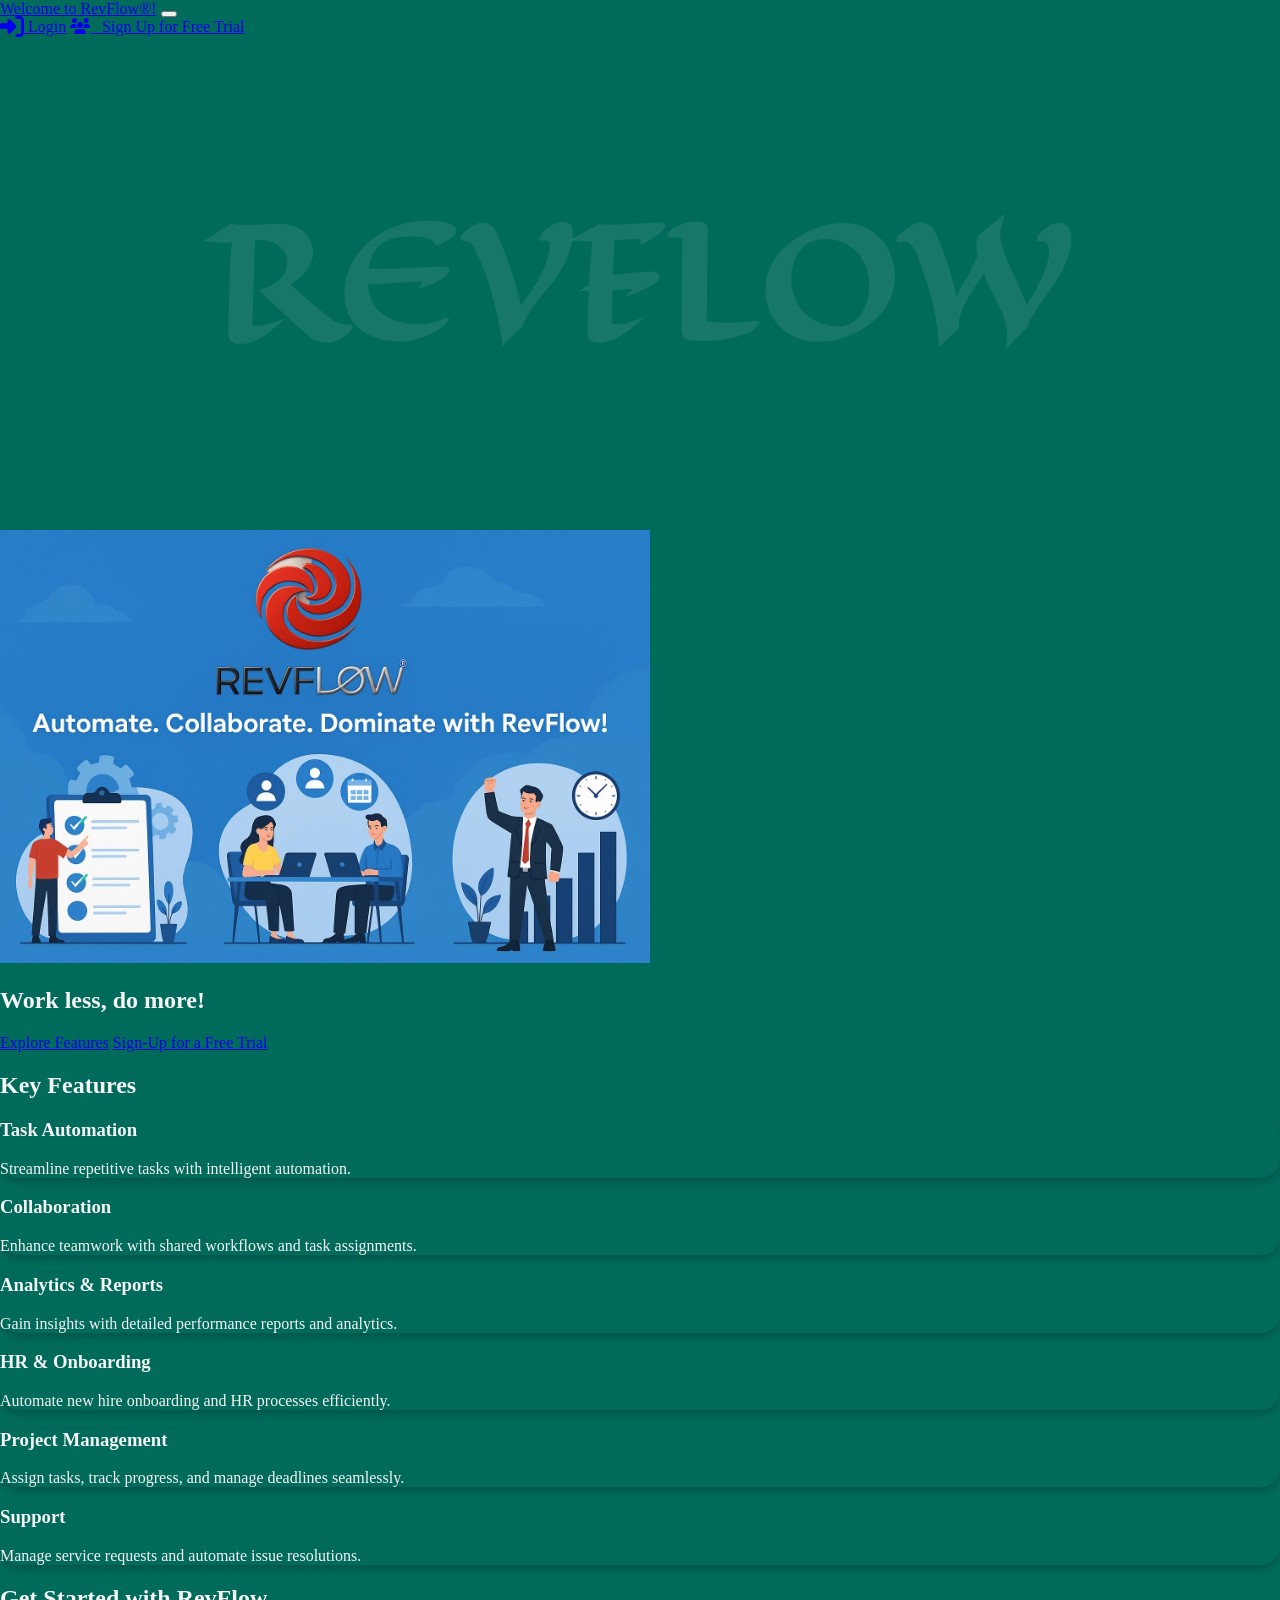
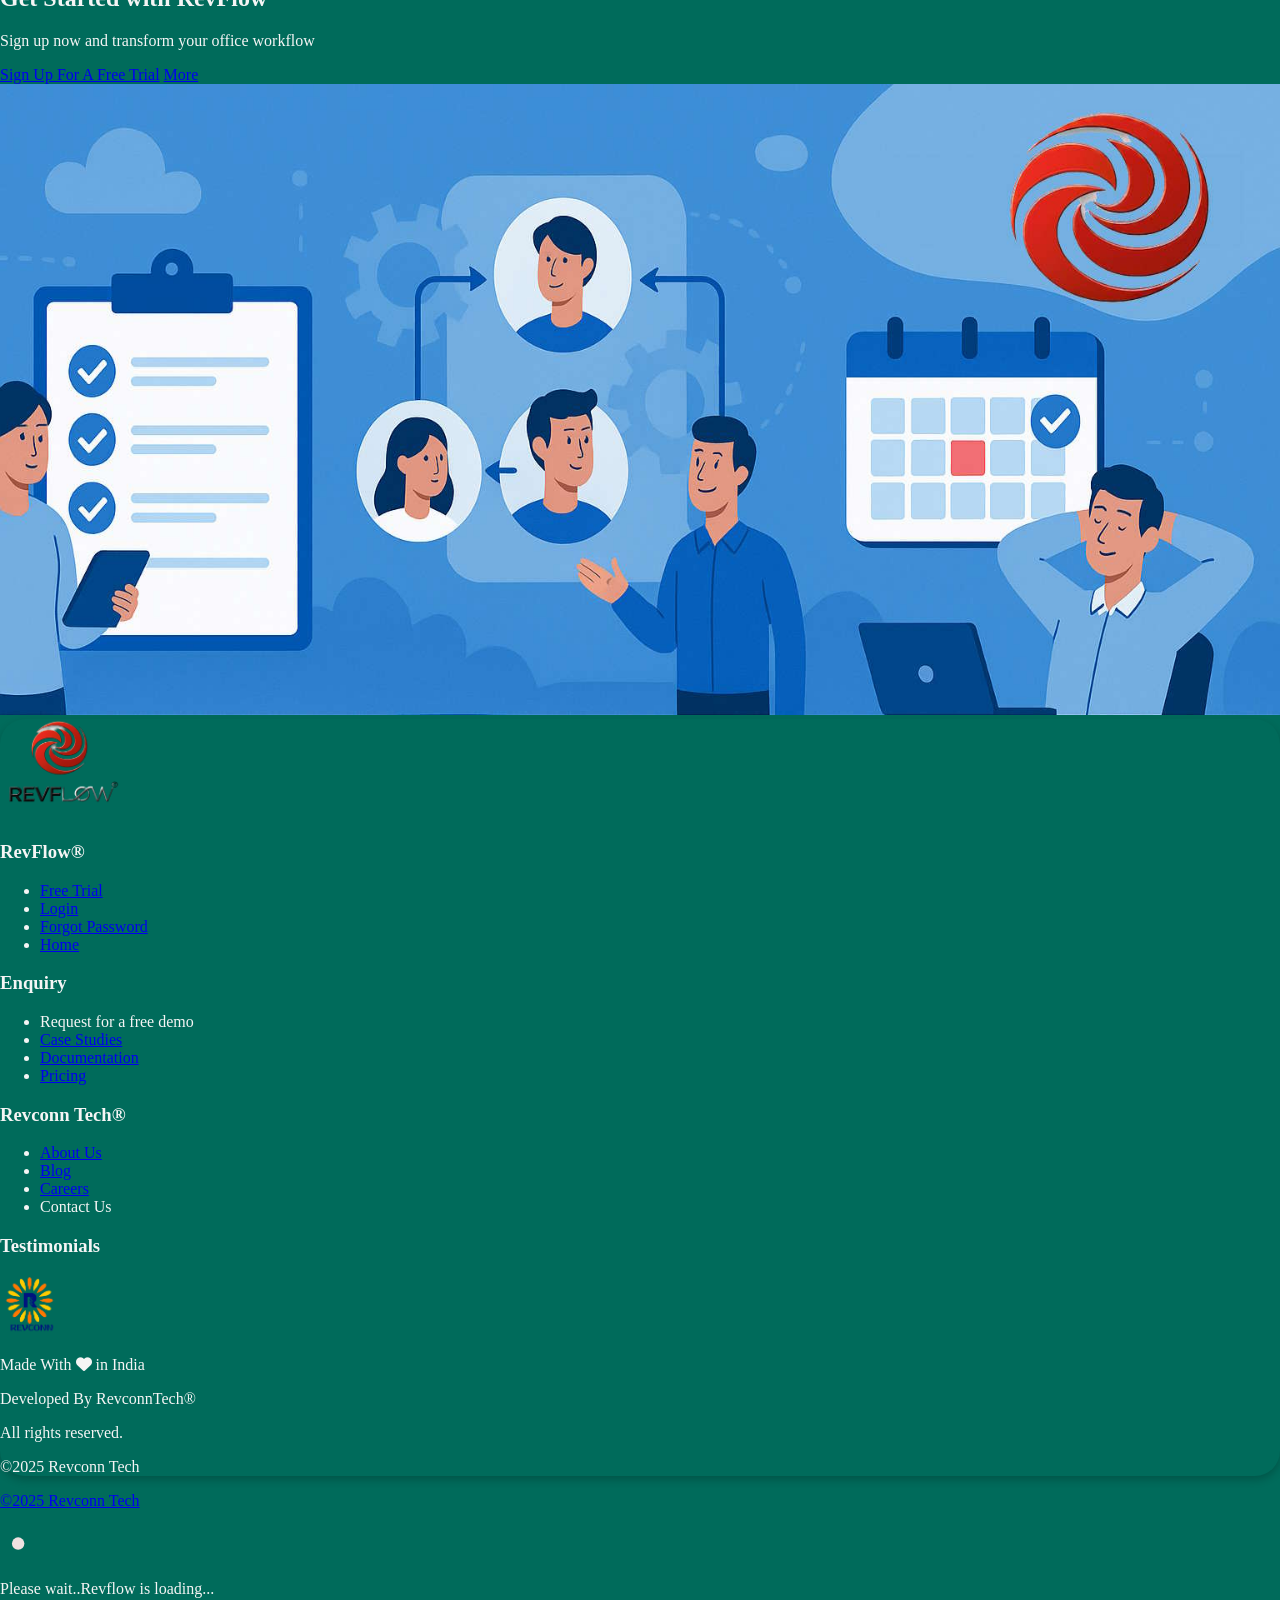
==== revflow.html @ 561bea2a "Add revflow index page" ====
<!DOCTYPE html>
<html lang="en" data-theme="light">
<head>
    <meta charset="UTF-8">
    <meta name="viewport" content="width=device-width, initial-scale=1.0">
    <title>RevFlow - Work less, do more!</title>
    <link rel="icon" href="assets/images/favicon.ico">
    <link href="assets/css/bootstrap.min.css" rel="stylesheet">
    <link rel="stylesheet" href="https://cdnjs.cloudflare.com/ajax/libs/font-awesome/6.7.2/css/all.min.css">
    <link rel="preconnect" href="https://fonts.googleapis.com">
    <link rel="preconnect" href="https://fonts.gstatic.com" crossorigin>
    <link href="https://fonts.googleapis.com/css2?family=Eagle+Lake&family=Quicksand:wght@300..700&display=swap" rel="stylesheet">
    <script src="/static/js/htmx.min.js"></script>
    <meta name="title" content="RevFlow®">
    <meta property="og:title" content="RevFlow®"/>
    <meta property="og:image" itemprop="image" content="https://www.revconntech.site/assets/images/logo_png.png" />
    <meta name="description" content="Automate. Collaborate. Dominate with RevFlow!®">
    <meta name="keywords" content="RevFlow, Automation, Collaboration, Workflow, Management, Software, Task Management, Project Management">
    <meta name="author" content="Revconn Tech">
    <!-- <link rel="manifest" href="/static/manifest.json"> -->
    <link rel="apple-touch-icon" href="assets/images/apple-touch-icon.png">

<style>
body {
    margin: 0;
    padding: 0;
    min-height: 90vh;
    background-color: #006B5B;
    color: whitesmoke;
}
.text-container h1 {
    font-family: eagle lake;
    font-size: 150px;
    color: rgba(225,225,225, .1);
    background-image: url("https://media.giphy.com/media/FE0WTM8BG754I/giphy.gif");
    background-repeat: repeat-x;
    background-position: bottom;
    background-size: cover;
    -webkit-background-clip: text;
    animation: animate 15s linear infinite;
    text-align: center;
    text-transform: uppercase;
    font-weight: 900;
}
@keyframes animate {
    0% { background-position: left 0px top 10px; }
    40% { background-position: left 800px top 10px; }
}
#title { display: none; visibility: hidden; }
#ff-compose .ff-powered-img, .ff-watermark { visibility: hidden; }
#ff-compose button {
    background: #149ddd;
    border: 0;
    padding: 10px 24px;
    color: #ffffff;
    transition: 0.4s;
    border-radius: 4px;
    align-self: center;
}
.card,#Footer{
    background: #006B5B;
    border-radius: 20px;
    border: 0;
    box-shadow: 0 4px 8px rgba(0,0,0,0.2);
}

</style>
</head>

<body>
<nav class="navbar navbar-expand-lg navbar-dark bg-dark fixed-top">
    <div class="container-fluid">
        <a class="navbar-brand" href="/">Welcome to RevFlow®!</a>
        <button class="navbar-toggler" type="button" data-bs-toggle="collapse" data-bs-target="#navbarBasic">
            <span class="navbar-toggler-icon"></span>
        </button>
        <div class="collapse navbar-collapse" id="navbarBasic">
            <div class="navbar-nav ml-auto">
                <a class="btn btn-warning me-2 dynamic-link" href="/accounts/login/">
                    <i class="fas fa-sign-in-alt fa-xl"></i>&nbsp;Login</a>
                <a class="btn btn-light dynamic-link" href="/accounts/sign-up-for-trial/register-email">
                    <i class="fas fa-users"></i> &nbsp; Sign Up for Free Trial</a>
            </div>
        </div>
    </div>
</nav>

<div class="text-center mt-5 pt-4">
    <p id="title" class="badge bg-primary fs-5 rounded-pill mt-4">Work less, do more!</p>
</div>

<section class="text-center py-5">
    <div class="text-container">
        <h1>RevFlow</h1>
        <img class="rounded-5" src="assets/images/revflow-banner-3.jpg" alt="RevFlow" width="650px"/>
        <h2 class="h4 mt-4 text-light">Work less, do more!</h2>
        <a href="#features" class="btn btn-warning btn-lg m-2">Explore Features</a>
        <a href="/accounts/sign-up-for-trial/register-email" class="btn btn-light btn-lg m-2">Sign-Up for a Free Trial</a>
    </div>
</section>

<section id="features" class="text-center py-5">
    <div class="container">
        <h2 class="text-warning mb-4">Key Features</h2>
        <div class="row">
            <div class="col-md-4 mb-4">
                <div class="card h-100">
                    <div class="card-body">
                        <h3 class="h5">Task Automation</h3>
                        <p>Streamline repetitive tasks with intelligent automation.</p>
                    </div>
                </div>
            </div>
            <div class="col-md-4 mb-4">
                <div class="card h-100">
                    <div class="card-body">
                        <h3 class="h5">Collaboration</h3>
                        <p>Enhance teamwork with shared workflows and task assignments.</p>
                    </div>
                </div>
            </div>
            <div class="col-md-4 mb-4">
                <div class="card h-100">
                    <div class="card-body">
                        <h3 class="h5">Analytics & Reports</h3>
                        <p>Gain insights with detailed performance reports and analytics.</p>
                    </div>
                </div>
            </div>
            <div class="col-md-4 mb-4">
                <div class="card h-100">
                    <div class="card-body">
                        <h3 class="h5">HR & Onboarding</h3>
                        <p>Automate new hire onboarding and HR processes efficiently.</p>
                    </div>
                </div>
            </div>
            <div class="col-md-4 mb-4">
                <div class="card h-100">
                    <div class="card-body">
                        <h3 class="h5">Project Management</h3>
                        <p>Assign tasks, track progress, and manage deadlines seamlessly.</p>
                    </div>
                </div>
            </div>
            <div class="col-md-4 mb-4">
                <div class="card h-100">
                    <div class="card-body">
                        <h3 class="h5">Support</h3>
                        <p>Manage service requests and automate issue resolutions.</p>
                    </div>
                </div>
            </div>
        </div>
        <div class="mt-5">
            <h2 class="text-warning">Get Started with RevFlow</h2>
            <p class="text-light">Sign up now and transform your office workflow</p>
            <a href="/accounts/sign-up-for-trial/register-email" class="btn btn-warning btn-lg m-2">Sign Up For A Free Trial</a>
            <a href="#Footer" class="btn btn-light btn-lg m-2">More</a>
        </div>
    </div>
</section>

<section>
    <div class="text-center">
        <img src="assets/images/revflow-banner-5.jpg" alt="RevFlow" width="100%"/>
    </div>
</section>

<section class="py-5 text-light" style="border-radius: 25px;" id="Footer">
    <div class="container">
        <div class="row">
            <div class="col text-center mb-4">
                <a href="/"><img src="assets/images/logo_png.png" alt="RevFlow" width="120px"/></a>
            </div>
            <div class="col">
                <h3 class="text-warning mb-3">RevFlow®</h3>
                <ul class="list-unstyled">
                    <li><a class="text-light" href="/accounts/sign-up-for-trial/register-email">Free Trial</a></li>
                    <li><a class="text-light" href="/accounts/login/">Login</a></li>
                    <li><a class="text-light" href="/accounts/password_reset/">Forgot Password</a></li>
                    <li><a class="text-light" href="/">Home</a></li>
                </ul>
            </div>
            <div class="col">
                <h3 class="text-warning mb-3">Enquiry</h3>
                <ul class="list-unstyled">
                    <li><a class="text-light" hx-get="/contact-us/" hx-indicator="#indicator" hx-target="#detailsModal">Request for a free demo</a></li>
                    <li><a class="text-light" href="#Footer">Case Studies</a></li>
                    <li><a class="text-light" href="#Footer">Documentation</a></li>
                    <li><a class="text-light" href="/pricing/">Pricing</a></li>
                </ul>
            </div>
            <div class="col">
                <h3 class="text-warning mb-3">Revconn Tech®</h3>
                <ul class="list-unstyled">
                    <li><a class="text-light" href="/">About Us</a></li>
                    <li><a class="text-light" href="#Footer">Blog</a></li>
                    <li><a class="text-light" href="#Footer">Careers</a></li>
                    <li><a class="text-light dynamic-htmx-get" hx-get="/contact-us/" hx-target="#detailsModal" hx-indicator="#indicator">Contact Us</a></li>
                </ul>
            </div>
            <div class="col">
                <h3 class="text-warning mb-3">Testimonials</h3>
            </div>
        </div>
        <div class="text-center mt-4">
            <img src="assets/images/logo.png" alt="Revconn Tech" width="60px"/>
            <p>Made With <i class="fa fa-heart"></i> in India</p>
            <p>Developed By RevconnTech®</p>
            <p>All rights reserved.</p>
            <p>©2025 Revconn Tech</p>
        </div>
    </div>
</section>

<footer class="text-center mt-4">
    <p><a class="badge bg-light" href="https://www.revconntech.site">©2025 Revconn Tech</a></p>
</footer>

<script src="https://cdn.jsdelivr.net/npm/bootstrap@5.3.2/dist/js/bootstrap.bundle.min.js"></script>
<script src="/static/js/base.js"></script>

<!-- Spinner Loader -->
<div class="modal fade show d-block text-center" id="indicator" tabindex="-1">
    <div class="modal-dialog modal-dialog-centered">
        <div class="modal-content bg-transparent border-0">
            <div class="modal-body">
                <img src="assets/images/spinner1.svg" alt="Loading...">
                <p class="text-white">Please wait..Revflow is loading...</p>
            </div>
        </div>
    </div>
</div>

<!-- Details Modal -->
<div class="modal fade" id="detailsModal" tabindex="-1"></div>

<script>
const baseUrl = "https://subtle-chiquia-revconntech-75de097e.koyeb.app";    

document.querySelectorAll('.dynamic-link').forEach(link => {
    const path = link.getAttribute('href');
    link.href = baseUrl + path;
});
document.querySelectorAll('.dynamic-htmx-get').forEach(link => {
    const path = link.getAttribute('hx-get');
    link.setAttribute('hx-get', baseUrl + path);
});
window.addEventListener('load', () => {
    indicator.classList.remove('show');
});
window.addEventListener('beforeunload', () => {
    indicator.classList.add('show');
});
</script>
<script src="/assets/js/bootstrap.min.js"></script>
</body>
</html>
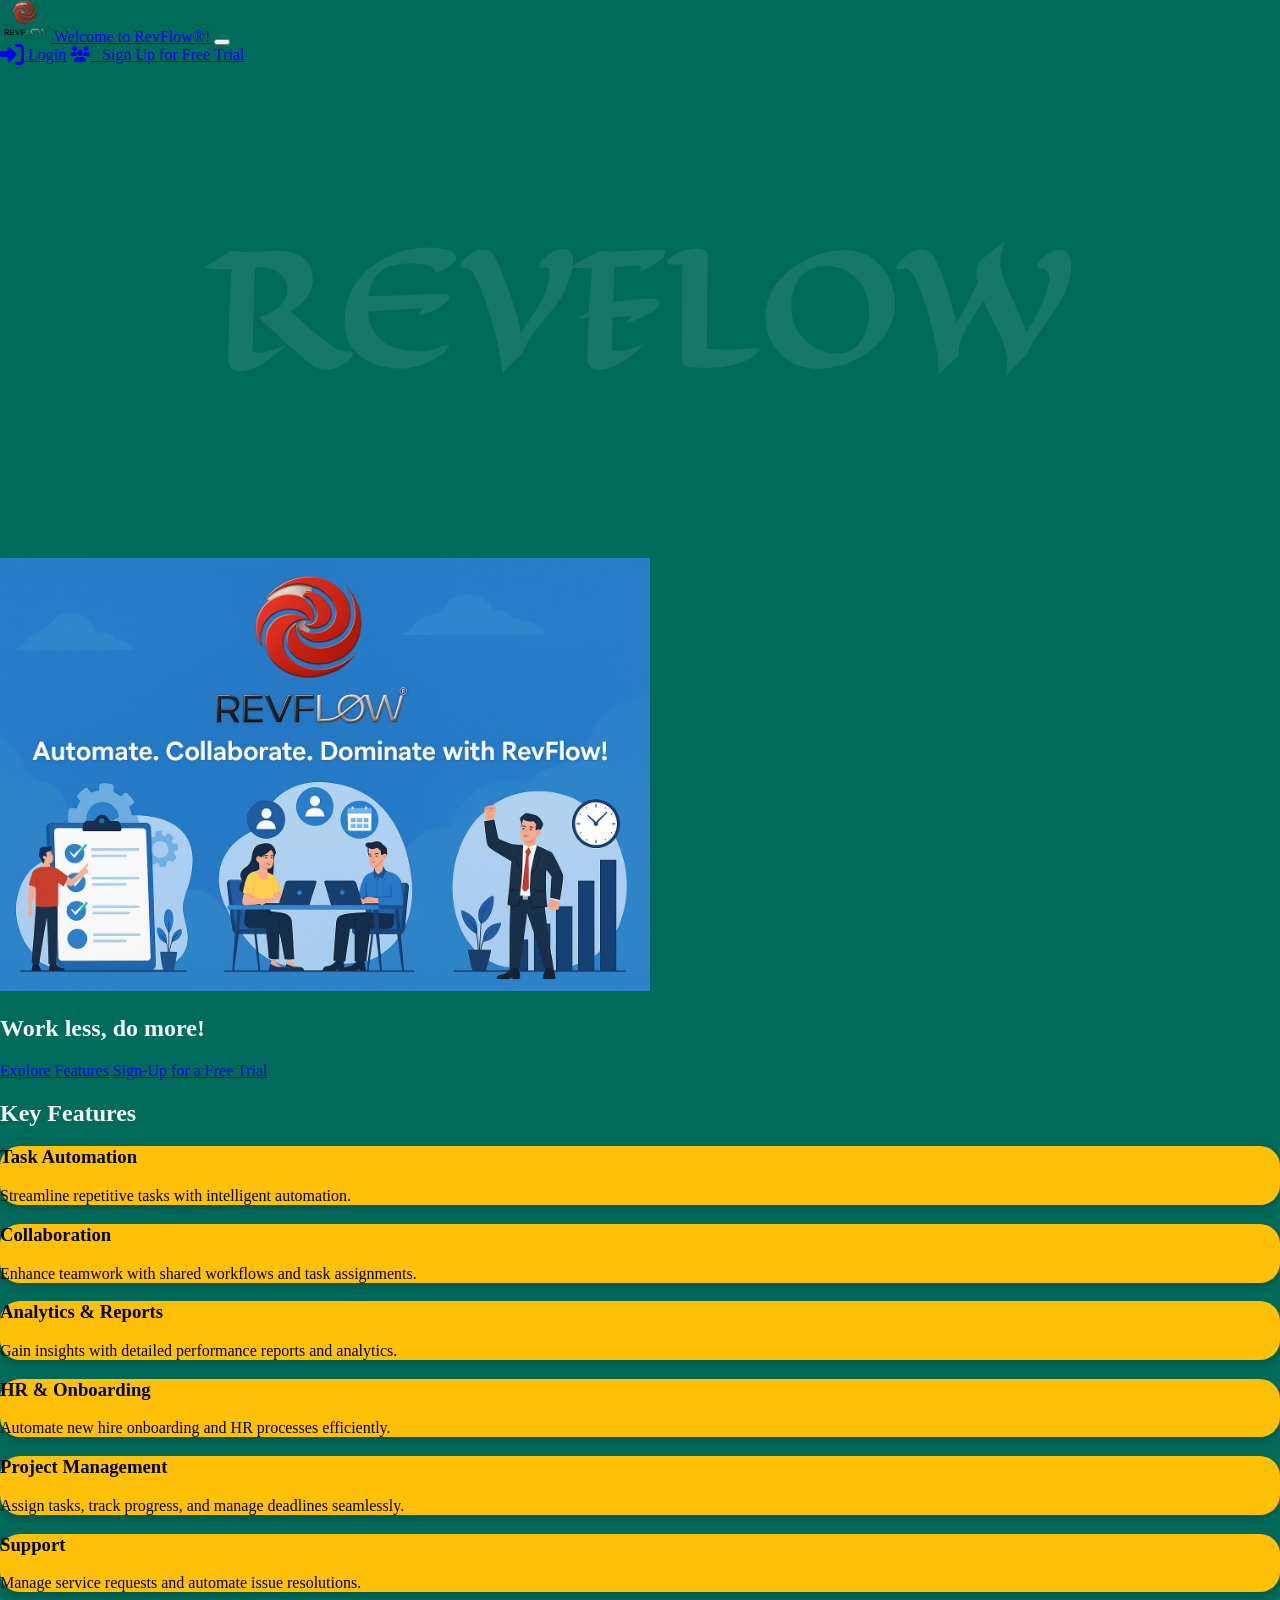
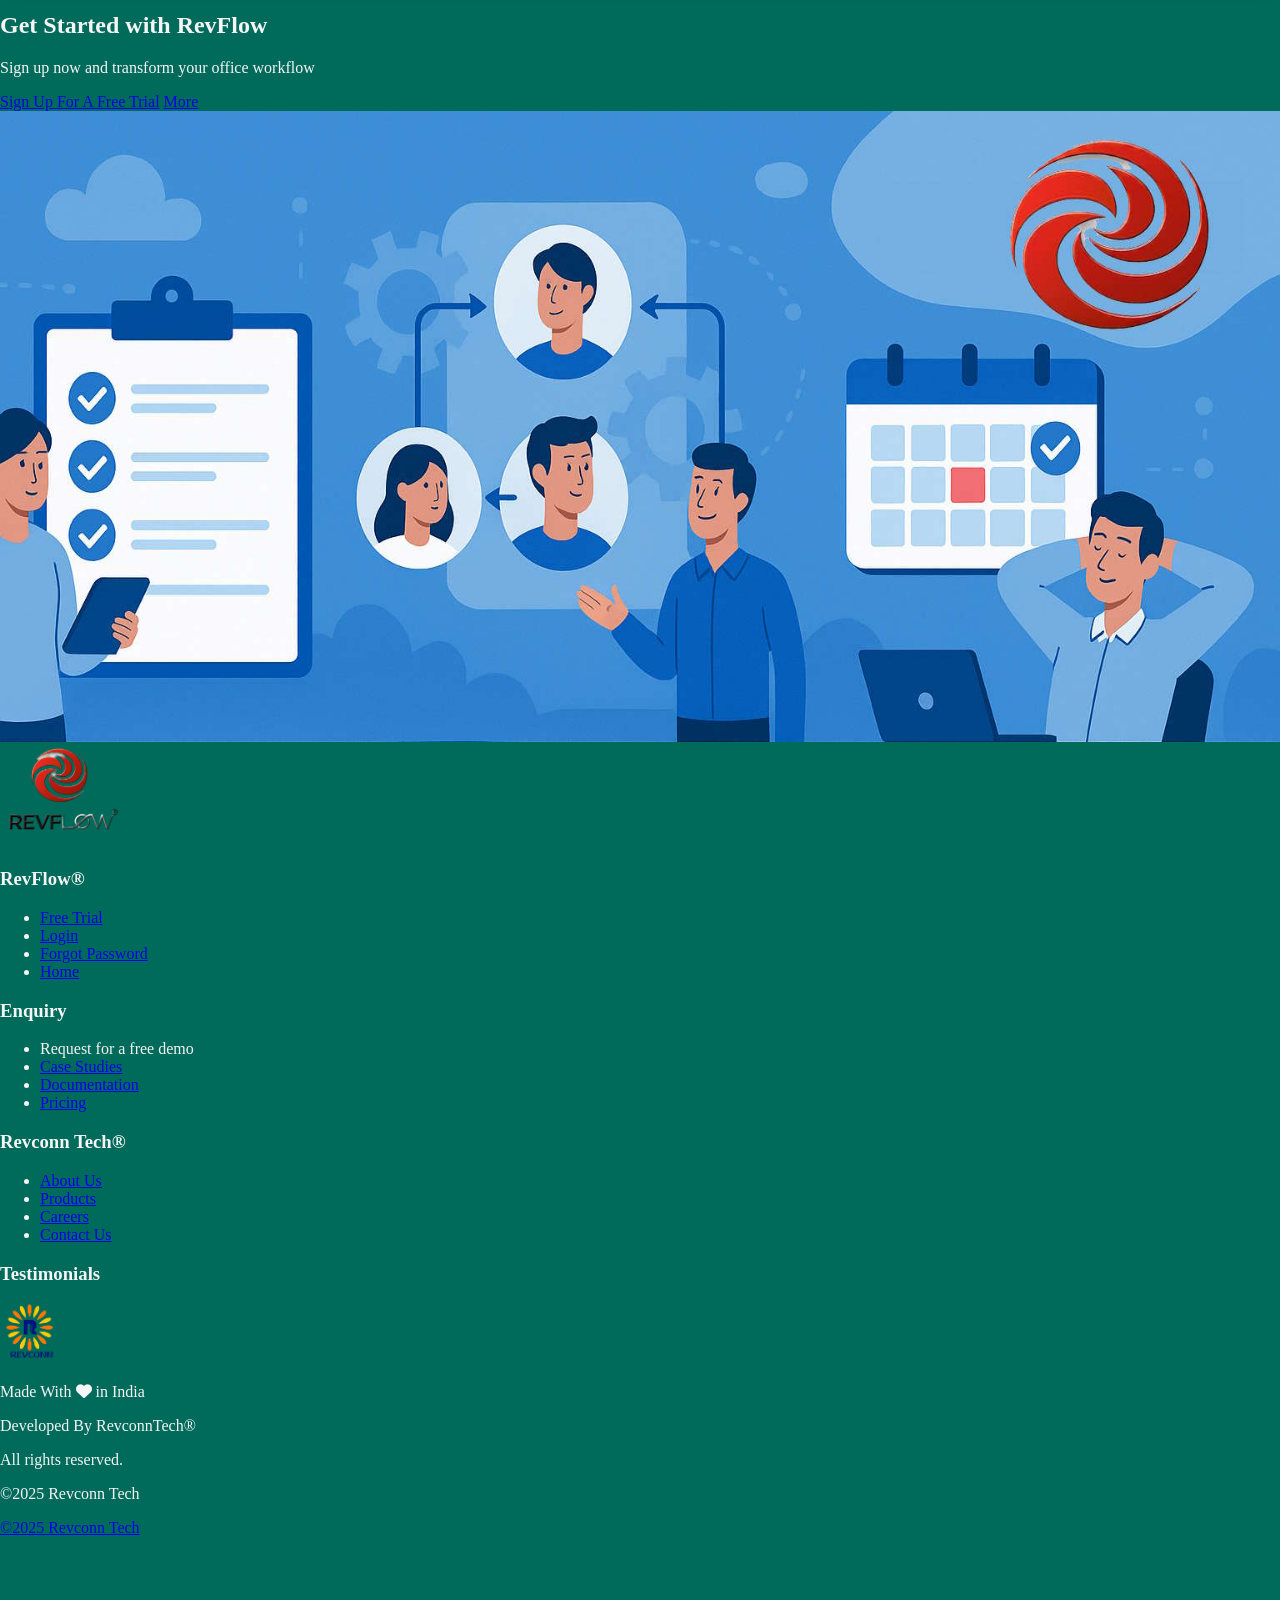
==== commit ddeebafb: "add dynamic base url to revflow js" ====
--- a/revflow.html
+++ b/revflow.html
@@ -10,7 +10,7 @@
     <link rel="preconnect" href="https://fonts.googleapis.com">
     <link rel="preconnect" href="https://fonts.gstatic.com" crossorigin>
     <link href="https://fonts.googleapis.com/css2?family=Eagle+Lake&family=Quicksand:wght@300..700&display=swap" rel="stylesheet">
-    <script src="/static/js/htmx.min.js"></script>
+    <script src="assets/js/htmx.min.js"></script>
     <meta name="title" content="RevFlow®">
     <meta property="og:title" content="RevFlow®"/>
     <meta property="og:image" itemprop="image" content="https://www.revconntech.site/assets/images/logo_png.png" />
@@ -57,8 +57,9 @@
     border-radius: 4px;
     align-self: center;
 }
-.card,#Footer{
-    background: #006B5B;
+.card{
+    background: #ffc107;
+    color: black;
     border-radius: 20px;
     border: 0;
     box-shadow: 0 4px 8px rgba(0,0,0,0.2);
@@ -70,15 +71,16 @@
 <body>
 <nav class="navbar navbar-expand-lg navbar-dark bg-dark fixed-top">
     <div class="container-fluid">
-        <a class="navbar-brand" href="/">Welcome to RevFlow®!</a>
+        <a class="navbar-brand revflow-home" href="index.html"><img src="assets/images/logo_png.png" alt="RevFlow" width="50px" class="me-2"/>
+        Welcome to RevFlow®!</a>
         <button class="navbar-toggler" type="button" data-bs-toggle="collapse" data-bs-target="#navbarBasic">
             <span class="navbar-toggler-icon"></span>
         </button>
         <div class="collapse navbar-collapse" id="navbarBasic">
             <div class="navbar-nav ml-auto">
-                <a class="btn btn-warning me-2 dynamic-link" href="/accounts/login/">
+                <a class="btn btn-warning me-2 dynamic-link mx-2" href="/accounts/login/">
                     <i class="fas fa-sign-in-alt fa-xl"></i>&nbsp;Login</a>
-                <a class="btn btn-light dynamic-link" href="/accounts/sign-up-for-trial/register-email">
+                <a class="btn btn-light dynamic-link mx-2" href="/accounts/sign-up-for-trial/register-email">
                     <i class="fas fa-users"></i> &nbsp; Sign Up for Free Trial</a>
             </div>
         </div>
@@ -95,7 +97,7 @@
         <img class="rounded-5" src="assets/images/revflow-banner-3.jpg" alt="RevFlow" width="650px"/>
         <h2 class="h4 mt-4 text-light">Work less, do more!</h2>
         <a href="#features" class="btn btn-warning btn-lg m-2">Explore Features</a>
-        <a href="/accounts/sign-up-for-trial/register-email" class="btn btn-light btn-lg m-2">Sign-Up for a Free Trial</a>
+        <a href="/accounts/sign-up-for-trial/register-email" class="btn btn-light btn-lg m-2 dynamic-link">Sign-Up for a Free Trial</a>
     </div>
 </section>
 
@@ -155,7 +157,7 @@
         <div class="mt-5">
             <h2 class="text-warning">Get Started with RevFlow</h2>
             <p class="text-light">Sign up now and transform your office workflow</p>
-            <a href="/accounts/sign-up-for-trial/register-email" class="btn btn-warning btn-lg m-2">Sign Up For A Free Trial</a>
+            <a href="/accounts/sign-up-for-trial/register-email" class="btn btn-warning btn-lg m-2 dynamic-link">Sign Up For A Free Trial</a>
             <a href="#Footer" class="btn btn-light btn-lg m-2">More</a>
         </div>
     </div>
@@ -176,28 +178,28 @@
             <div class="col">
                 <h3 class="text-warning mb-3">RevFlow®</h3>
                 <ul class="list-unstyled">
-                    <li><a class="text-light" href="/accounts/sign-up-for-trial/register-email">Free Trial</a></li>
-                    <li><a class="text-light" href="/accounts/login/">Login</a></li>
-                    <li><a class="text-light" href="/accounts/password_reset/">Forgot Password</a></li>
-                    <li><a class="text-light" href="/">Home</a></li>
+                    <li><a class="text-light dynamic-link" href="/accounts/sign-up-for-trial/register-email">Free Trial</a></li>
+                    <li><a class="text-light dynamic-link" href="/accounts/login/">Login</a></li>
+                    <li><a class="text-light dynamic-link" href="/accounts/password_reset/">Forgot Password</a></li>
+                    <li><a class="text-light revflow-home" href="">Home</a></li>
                 </ul>
             </div>
             <div class="col">
                 <h3 class="text-warning mb-3">Enquiry</h3>
                 <ul class="list-unstyled">
-                    <li><a class="text-light" hx-get="/contact-us/" hx-indicator="#indicator" hx-target="#detailsModal">Request for a free demo</a></li>
+                    <li><a class="text-light dynamic-htmx-get" hx-get="/contact-us/" hx-indicator="#indicator" hx-target="#detailsModal">Request for a free demo</a></li>
                     <li><a class="text-light" href="#Footer">Case Studies</a></li>
                     <li><a class="text-light" href="#Footer">Documentation</a></li>
-                    <li><a class="text-light" href="/pricing/">Pricing</a></li>
+                    <li><a class="text-light dynamic-link" href="/pricing/">Pricing</a></li>
                 </ul>
             </div>
             <div class="col">
                 <h3 class="text-warning mb-3">Revconn Tech®</h3>
                 <ul class="list-unstyled">
-                    <li><a class="text-light" href="/">About Us</a></li>
-                    <li><a class="text-light" href="#Footer">Blog</a></li>
-                    <li><a class="text-light" href="#Footer">Careers</a></li>
-                    <li><a class="text-light dynamic-htmx-get" hx-get="/contact-us/" hx-target="#detailsModal" hx-indicator="#indicator">Contact Us</a></li>
+                    <li><a class="text-light" href="index.html#about">About Us</a></li>
+                    <li><a class="text-light" href="index.html#products">Products</a></li>
+                    <li><a class="text-light" href="index.html#services">Careers</a></li>
+                    <li><a class="text-light" href="index.html#contact-us">Contact Us</a></li>
                 </ul>
             </div>
             <div class="col">
@@ -219,10 +221,10 @@
 </footer>
 
 <script src="https://cdn.jsdelivr.net/npm/bootstrap@5.3.2/dist/js/bootstrap.bundle.min.js"></script>
-<script src="/static/js/base.js"></script>
+<!-- <script src="/static/js/base.js"></script> -->
 
 <!-- Spinner Loader -->
-<div class="modal fade show d-block text-center" id="indicator" tabindex="-1">
+<div class="modal fade show d-block text-center" id="indicator" tabindex="100">
     <div class="modal-dialog modal-dialog-centered">
         <div class="modal-content bg-transparent border-0">
             <div class="modal-body">
@@ -234,7 +236,7 @@
 </div>
 
 <!-- Details Modal -->
-<div class="modal fade" id="detailsModal" tabindex="-1"></div>
+<div class="modal fade" id="detailsModal" tabindex="200"></div>
 
 <script>
 const baseUrl = "https://subtle-chiquia-revconntech-75de097e.koyeb.app";    
@@ -243,17 +245,18 @@
     const path = link.getAttribute('href');
     link.href = baseUrl + path;
 });
-document.querySelectorAll('.dynamic-htmx-get').forEach(link => {
-    const path = link.getAttribute('hx-get');
-    link.setAttribute('hx-get', baseUrl + path);
+document.querySelectorAll('.revflow-home').forEach(link => {
+    link.href = baseUrl;
 });
 window.addEventListener('load', () => {
     indicator.classList.remove('show');
+    indicator.style.visibility = 'hidden';
 });
 window.addEventListener('beforeunload', () => {
     indicator.classList.add('show');
+    indicator.style.visibility = 'visible';
 });
 </script>
-<script src="/assets/js/bootstrap.min.js"></script>
+<script src="assets/js/bootstrap.min.js"></script>
 </body>
 </html>
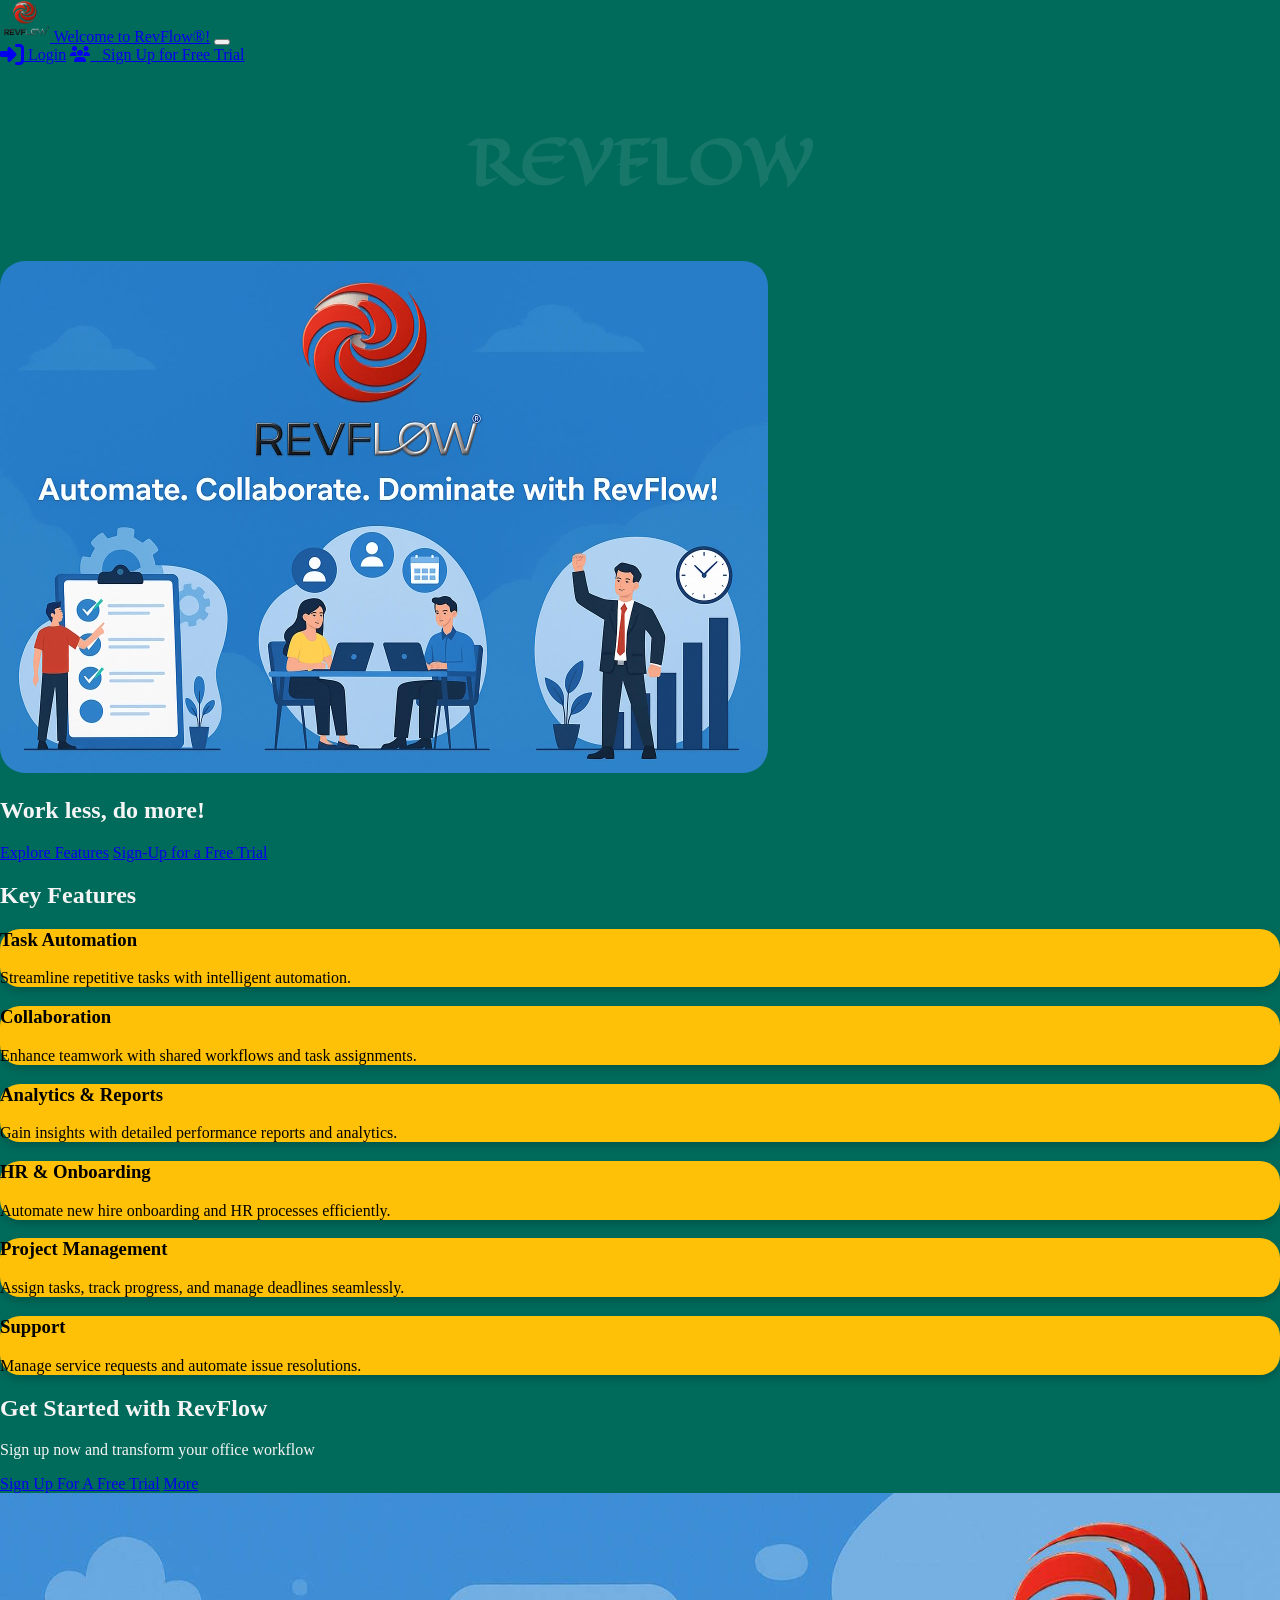
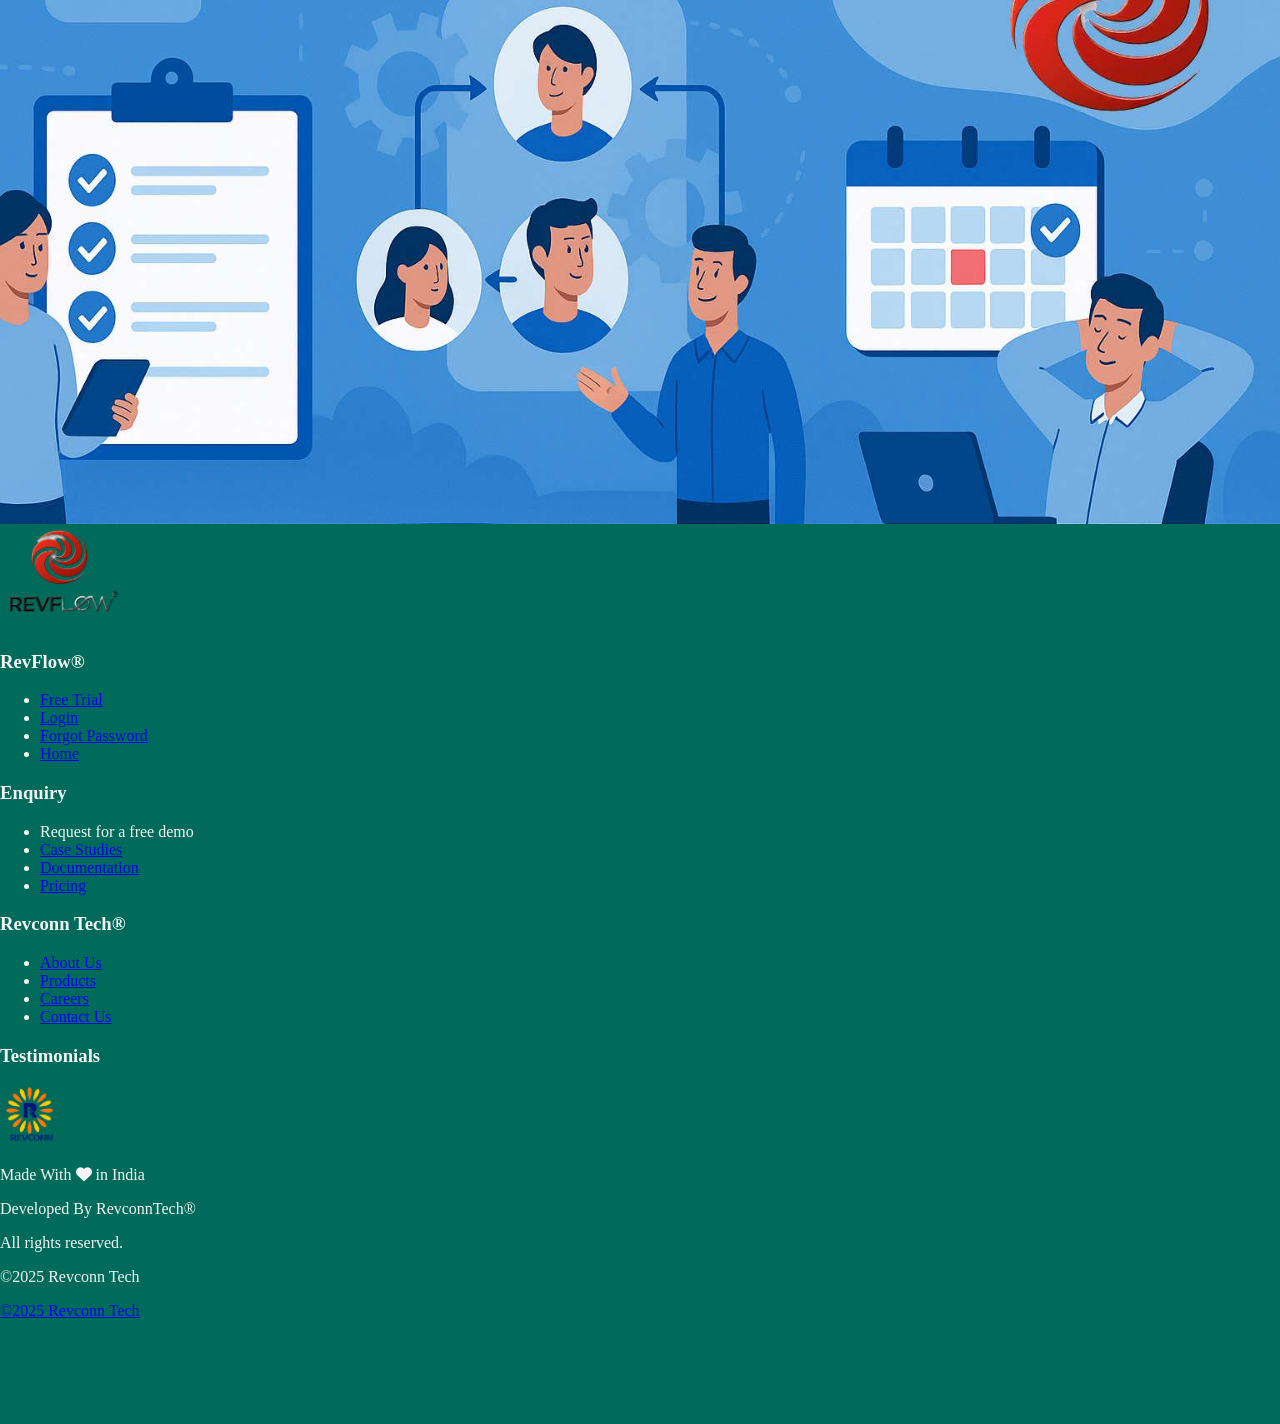
==== commit 20636f6c: "update hero section of revflow.html'" ====
--- a/revflow.html
+++ b/revflow.html
@@ -30,7 +30,7 @@
 }
 .text-container h1 {
     font-family: eagle lake;
-    font-size: 150px;
+    font-size: 60px;
     color: rgba(225,225,225, .1);
     background-image: url("https://media.giphy.com/media/FE0WTM8BG754I/giphy.gif");
     background-repeat: repeat-x;
@@ -94,7 +94,7 @@
 <section class="text-center py-5">
     <div class="text-container">
         <h1>RevFlow</h1>
-        <img class="rounded-5" src="assets/images/revflow-banner-3.jpg" alt="RevFlow" width="650px"/>
+        <img class="rounded-5" style="border-radius: 25px;" src="assets/images/revflow-banner-3.jpg" alt="RevFlow" width="60%"/>
         <h2 class="h4 mt-4 text-light">Work less, do more!</h2>
         <a href="#features" class="btn btn-warning btn-lg m-2">Explore Features</a>
         <a href="/accounts/sign-up-for-trial/register-email" class="btn btn-light btn-lg m-2 dynamic-link">Sign-Up for a Free Trial</a>
